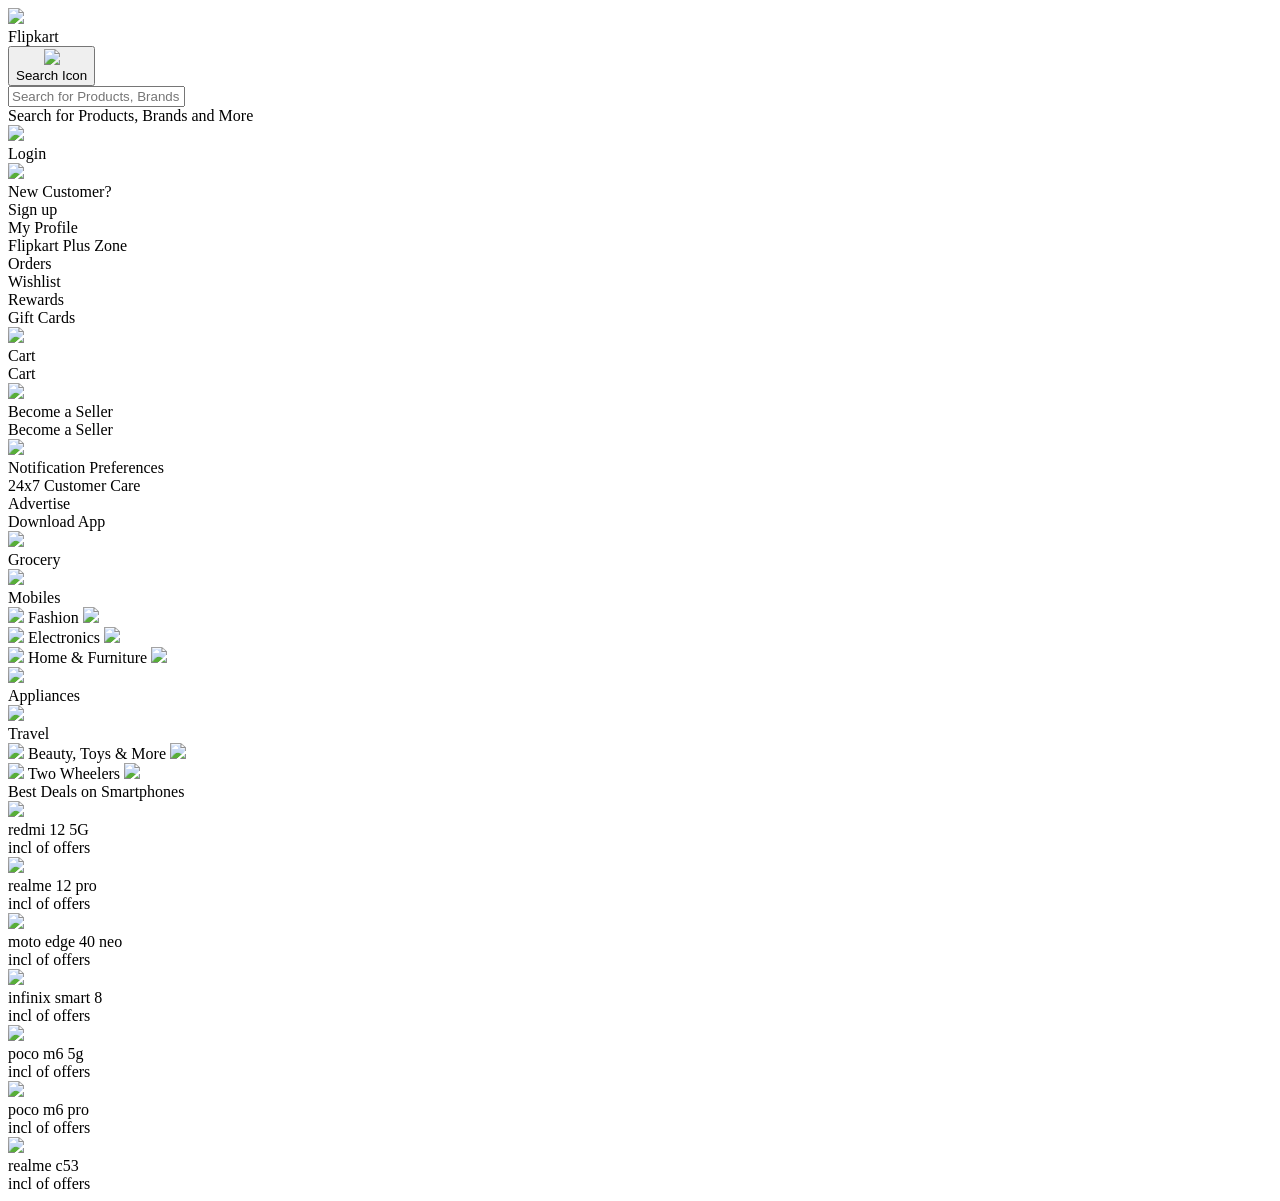
==== flipkart.html @ cf7d5f3a "Add files via upload" ====
<!DOCTYPE html>
<html>
  <head>
    <link rel="stylesheet" href="/Flipkart/styles/header.css">
    <link rel="stylesheet" href="/Flipkart/styles/general.css">
    <link rel="stylesheet" href="/Flipkart/styles/categories.css">
    <link rel="stylesheet" href="/Flipkart/styles/smartphones.css">
    
    <title>flipkart.com</title>
  </head>
  <body class="body">
    <div class="header">

        <div class="flipkart-icon">
          <img class="flipkart-header-icon" src="/Flipkart/Icons/flipkarheaderlogo.svg">
          <div class="tooltip">Flipkart</div>
        </div>
       
        <div class="search">
            <button class="search-button">
              <img class="search-icon" src="/Flipkart/Icons/search.png">
              <div class="tooltip">Search Icon</div>
            </button>
          <div class="searchbar">
            <input class="search-bar" type="text" placeholder="Search for Products, Brands and More">
            <div class="tooltip">Search for Products, Brands and More</div>
          </div>
        </div>
       <div class="right-section">
        <div class="login">
          <div class="login-icons">
            <img class="profile-icon" src="/Flipkart/Icons/profile.svg">
            <div class="login-text">Login</div>
            <img class="dropdown-icon" src="/Flipkart/Icons/dropdown.svg">
          </div>
          
          <div class="login-tooltip">
            <div class="login-header">
              <div class="nc">New Customer?</div>
              <div class="su">Sign up</div>
            </div>
            <div class="content">My Profile</div>
            <div class="content">Flipkart Plus Zone</div>
            <div class="content">Orders</div>
            <div class="content">Wishlist</div>
            <div class="content">Rewards</div>
            <div class="content">Gift Cards</div>      
          </div>
        </div>
        
        
        <div class="cart">
          <img class="cart-icon" src="/Flipkart/Icons/cart.svg">
          <div class="cart-text">Cart</div>
          <div class="tooltip">Cart</div>
        </div>

        <div class="store">
          <img class="store-icon" src="/Flipkart/Icons/Store.svg">
          <div class="store-text">Become a Seller</div>
          <div class="tooltip">Become a Seller</div>
        </div>

        <div class="three-dots">
          <img class="three-dots-img" src="/Flipkart/Icons/3verticalDots.svg">
          <div class="three-dots-tooltip">
            <div class="list">Notification Preferences</div>
            <div class="list">24x7 Customer Care</div>
            <div class="list">Advertise</div>
            <div class="list">Download App</div>
          </div>
        </div>
  
      </div> 
    </div>

    <div class="categories">
      <div class="categories-items">
        <img class="categories-icons" src="/Flipkart/Icons/grocery.png">
        <div class="categories-text">Grocery</div>
      </div>
      <div class="categories-items">
        <img class="categories-icons" src="/Flipkart/Icons/mobiles.png">
        <div class="categories-text">Mobiles</div>
      </div>
      <div class="categories-items">
        <img class="categories-icons" src="/Flipkart/Icons/fashion.png">
        <span>Fashion 
          <img class="dropdown" src="/Flipkart/Icons/dropdown.svg">
        </span>
      </div>
      <div class="categories-items">
        <img class="categories-icons" src="/Flipkart/Icons/electronics.webp">
        <span>Electronics
          <img class="dropdown" src="/Flipkart/Icons/dropdown.svg">
        </span>
      </div>
      <div class="categories-items">
        <img class="categories-icons" src="/Flipkart/Icons/furniture.webp">
        <span>Home & Furniture
          <img class="dropdown" src="/Flipkart/Icons/dropdown.svg">
        </span>
      </div>
      <div class="categories-items">
        <img class="categories-icons" src="/Flipkart/Icons/appliances.webp">
        <div>Appliances</div>
      </div>
      <div class="categories-items">
        <img class="categories-icons" src="/Flipkart/Icons/travel.webp">
        <div>Travel</div>
      </div>
      <div class="categories-items">
        <img class="categories-icons" src="/Flipkart/Icons/toys.webp">
        <span>Beauty, Toys & More
          <img class="dropdown" src="/Flipkart/Icons/dropdown.svg">
        </span>
      </div>
      <div class="categories-items-bikes">
        <img class="bikes-icon" src="/Flipkart/Icons/bikes.webp">
        <span class="text">Two Wheelers
          <img class="dropdown-bikes" src="/Flipkart/Icons/dropdown.svg">
        </span>
       
      </div>
    </div>

    <div class="smartphones">
      <div class="smartphones-header">Best Deals on Smartphones</div>
      <div class="smartphones-grid">
        <div class="phones">
          <img class="phone-icon" src="/Flipkart/Icons/realme12.webp">
          <div class="phone-name">redmi 12 5G</div>
          <div class="offers">incl of offers</div>
        </div>
        <div class="phones">
          <img class="phone-icon" src="/Flipkart/Icons/realme12pro.webp">
          <div class="phone-name">realme 12 pro</div>
          <div class="offers">incl of offers</div>
        </div>
        <div class="phones">
          <img class="phone-icon" src="/Flipkart/Icons/motoedge.webp">
          <div class="phone-name">moto edge 40 neo</div>
          <div class="offers">incl of offers</div>
        </div>
        <div class="phones">
          <img class="phone-icon" src="/Flipkart/Icons/infinix8.webp">
          <div class="phone-name">infinix smart 8</div>
          <div class="offers">incl of offers</div>
        </div>
        <div class="phones">
          <img class="phone-icon" src="/Flipkart/Icons/pocom6.webp">
          <div class="phone-name">poco m6 5g</div>
          <div class="offers">incl of offers</div>
        </div>
        <div class="phones">
          <img class="phone-icon" src="/Flipkart/Icons/m6pro.webp">
          <div class="phone-name">poco m6 pro</div>
          <div class="offers">incl of offers</div>
        </div>
        <div class="phones">
          <img class="phone-icon" src="/Flipkart/Icons/relamec53.webp">
          <div class="phone-name">realme c53</div>
          <div class="offers">incl of offers</div>
        </div>
      </div>
    </div>



  </body>
</html>
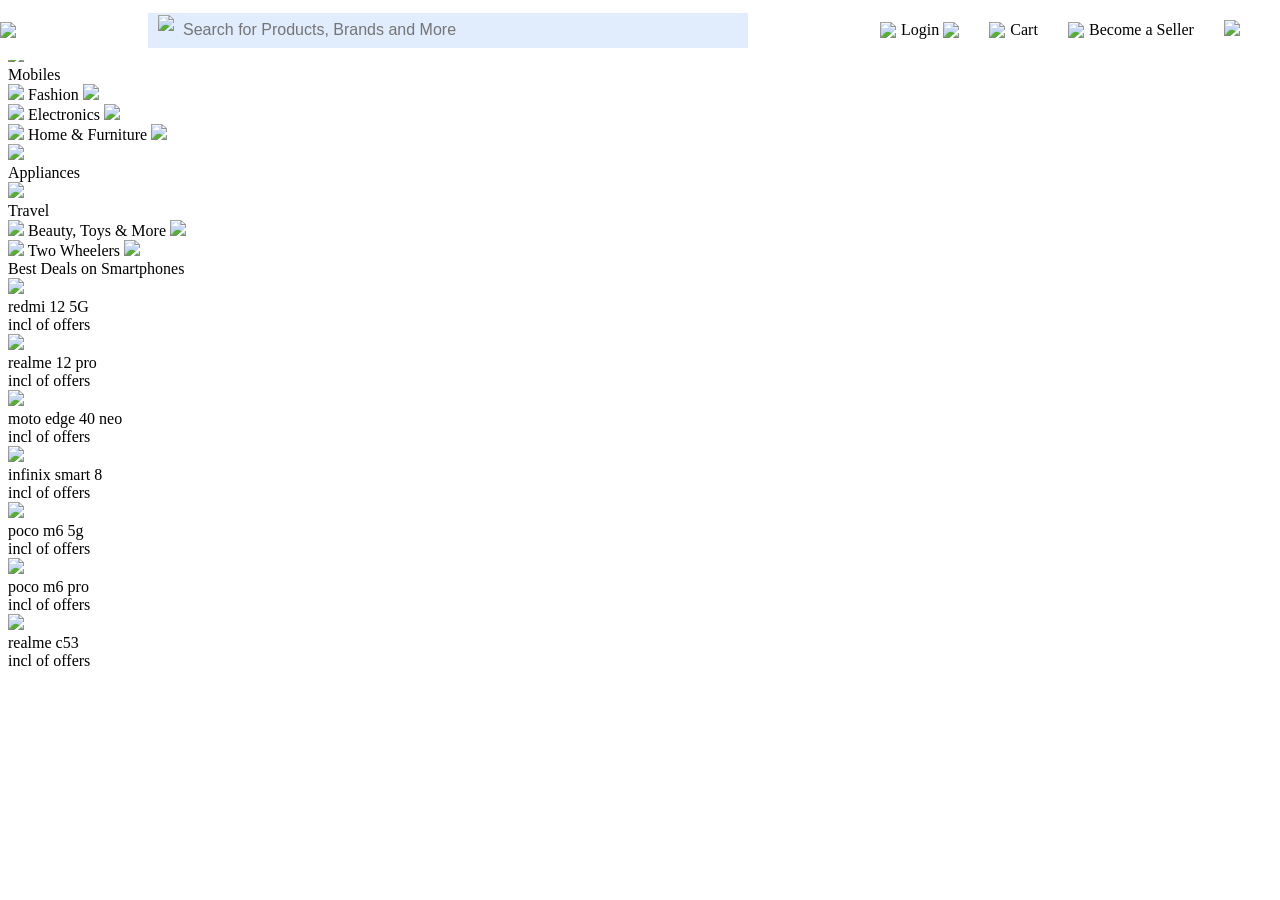
==== commit 935bf427: "Update flipkart.html" ====
--- a/flipkart.html
+++ b/flipkart.html
@@ -1,7 +1,7 @@
 <!DOCTYPE html>
 <html>
   <head>
-    <link rel="stylesheet" href="/Flipkart/styles/header.css">
+    <link rel="stylesheet" href="/styles/header.css">
     <link rel="stylesheet" href="/Flipkart/styles/general.css">
     <link rel="stylesheet" href="/Flipkart/styles/categories.css">
     <link rel="stylesheet" href="/Flipkart/styles/smartphones.css">
--- a/styles/header.css
+++ b/styles/header.css
@@ -0,0 +1,289 @@
+.header{
+  display: flex;
+  position: fixed;
+  align-items: center;
+  justify-content: space-between;
+  background-color: white;
+  left: 0px;
+  right: 0px;
+  top: 0px;
+  height: 60px;
+}
+
+.flipkart-icon{
+  display: flex;
+  align-items: center;
+  position: relative;
+  width: auto;
+}
+
+.search{
+  display: flex;
+  flex: 1;
+  margin-left: 50px;
+  margin-right: 50px;
+  background-color: rgb(225, 236, 253);
+  align-items: center;
+  max-width: 600px;
+  /* width: auto; */
+}
+
+
+.search-icon{
+  height: 30px;
+  /* margin-left: 50px; */
+
+}
+.search-button{
+  border: none;
+  background-color: rgb(225, 236, 253);
+
+  /* margin-right: 3px; */
+  height: 30px;
+  width: 35px;
+  border-radius: 4px;
+  position: relative;
+  display: flex;
+  align-items: center;
+  justify-content: center;
+}
+
+.searchbar{
+  display: flex;
+  flex: 1;
+  align-items: center;
+  justify-content: center;
+  
+}
+
+.search-bar{
+  flex: 1;
+  width: 0px;
+  height: 33px;
+  font-size: 16px;
+  padding-left: 0px;
+  background-color: rgb(225, 236, 253);
+  border: none;
+  border-radius: 4px;
+  position: relative;
+}
+
+.search-bar::placeholder{
+ font-size: 16px;
+}
+
+
+.login-icons, .cart, .store, .login
+/* .login */
+{
+  display: flex;
+  align-items: center;
+  cursor: pointer;
+  /* flex-wrap: nowrap; */
+  position: relative;
+  width: auto;
+  justify-content: center;
+  flex-shrink: 0; 
+}
+
+.login-tooltip{
+  position: absolute;
+  padding: 5px 5px 4px 6px;
+  top: 40px;
+  left: 0px;
+  width: 200px;
+  display: grid;
+  /* row-gap: 2px; */
+  background-color: white;
+  color: rgb(82, 79, 79);
+  font-size: 16px;
+  box-shadow: 0 6px 20px 0 rgba(0, 0, 0, 0.19);
+  border-radius: 5px;
+  opacity: 0;
+}
+.content{
+  height: 30px;
+  display: flex;
+  align-items: center; 
+  
+}
+
+/* .profile-icon:hover .login-tooltip, 
+.login-text:hover .login-tooltip,
+.dropdown-icon:hover .login-tooltip{
+  
+  opacity: 1;
+} */
+
+ .login:hover 
+ /* .login-icons:hover  */
+ .login-tooltip{
+  opacity: 1;
+}
+
+.login .content:hover{
+  background-color: lightgray;
+}
+
+/* .dropdown-icon:hover, .login-tooltip{
+  opacity: 1;
+} */ 
+.login-header{
+  height: 45px;
+  display: grid;
+  align-items: center;
+  font-size: 16px;
+  grid-template-columns: 2fr 1fr;
+  background-color: rgb(240, 240, 240);
+}
+
+.su{
+  color: rgb(61, 145, 255);
+  font-weight: 600;
+}
+
+
+.login-text{
+  margin-left: 5px;
+  margin-right: 4px;
+}
+
+.cart-text{
+  margin-left: 5px;
+}
+
+.store-text{
+  margin-left: 5px;
+  white-space: nowrap;
+}
+
+.three-dots-img{
+  margin-right: 40px;
+}
+
+.flipkart-icon .tooltip{
+  background-color: darkslategray;
+  color: lightgray;
+  position: absolute;
+  bottom: -30px;
+  right: 30px;
+  font-size: 12px;
+  border-radius: 3px;
+  border-color: black;
+  padding: 4px 8px 4px 8px;
+  border-color: black;
+  opacity: 0;
+
+}
+
+.searchbar .tooltip,
+.cart .tooltip,
+.store .tooltip{
+  background-color: darkslategrey;
+  color: lightgrey;
+  position: absolute;
+  bottom: -30px;
+  /* left: -50px; */
+  font-size: 12px;
+  border-radius: 3px;
+  border-color: black;
+  padding: 4px 8px 4px 8px;
+  border-color: black;
+  /* pointer-events: none; */
+  opacity: 0;
+  
+}
+
+.search-button .tooltip{
+  background-color: darkslategrey;
+  color: lightgrey;
+  position: absolute;
+  bottom: -30px;
+  right: -65px;
+  width: 70px;
+  /* left: -50px; */
+  font-size: 12px;
+  border-radius: 3px;
+  border-color: black;
+  padding: 4px 8px 4px 8px;
+  border-color: black;
+  /* pointer-events: none; */
+  opacity: 0;
+}
+
+.right-section{
+  display: flex;
+  align-items: center;
+  justify-content: space-between;
+  min-width: 400px;
+  flex-shrink: 0;
+  /* flex-shrink: 0; */
+  /* min-width: 200px; */
+  /* width: 500px; */
+}
+
+.flipkart-icon:hover .tooltip,
+.search-button:hover .tooltip,
+.searchbar:hover .tooltip,
+.cart:hover .tooltip,
+.store:hover .tooltip{
+  opacity: 1;
+}
+
+.login-icons:hover .dropdown-icon{
+  rotate: 180deg;
+  transition: 0.3s;
+}
+
+.login-icons:hover
+/* .login:hover */
+{
+  height: 38px;
+  width: 100px;
+  border-radius: 5px;
+  background-color: rgb(46, 140, 255);
+}
+
+.three-dots{
+  position: relative;
+}
+
+.three-dots-tooltip{
+  display: grid;
+  position: absolute;
+  padding: 5px 10px;
+  top: 35px;
+  left: -130px;
+  background-color: white;
+  box-shadow: 0 6px 20px 0 rgba(0, 0, 0, 0.19);
+  opacity: 0;
+}
+.list{
+  padding-top: 8px;
+  padding-bottom: 8px;
+}
+.three-dots:hover .three-dots-tooltip{
+  opacity: 1;
+}
+
+.three-dots .list:hover {
+  background-color: lightgray;
+}
+
+@media(max-width: 1000px){
+  .cart-text, .store-text{
+    display: none;
+  }
+
+  .search-bar{
+    /* display: flex; */
+    flex-shrink: 8;
+    }
+
+    .right-section{
+      flex-shrink: 4px;
+      min-width: 250px;
+    }
+}
+  
+
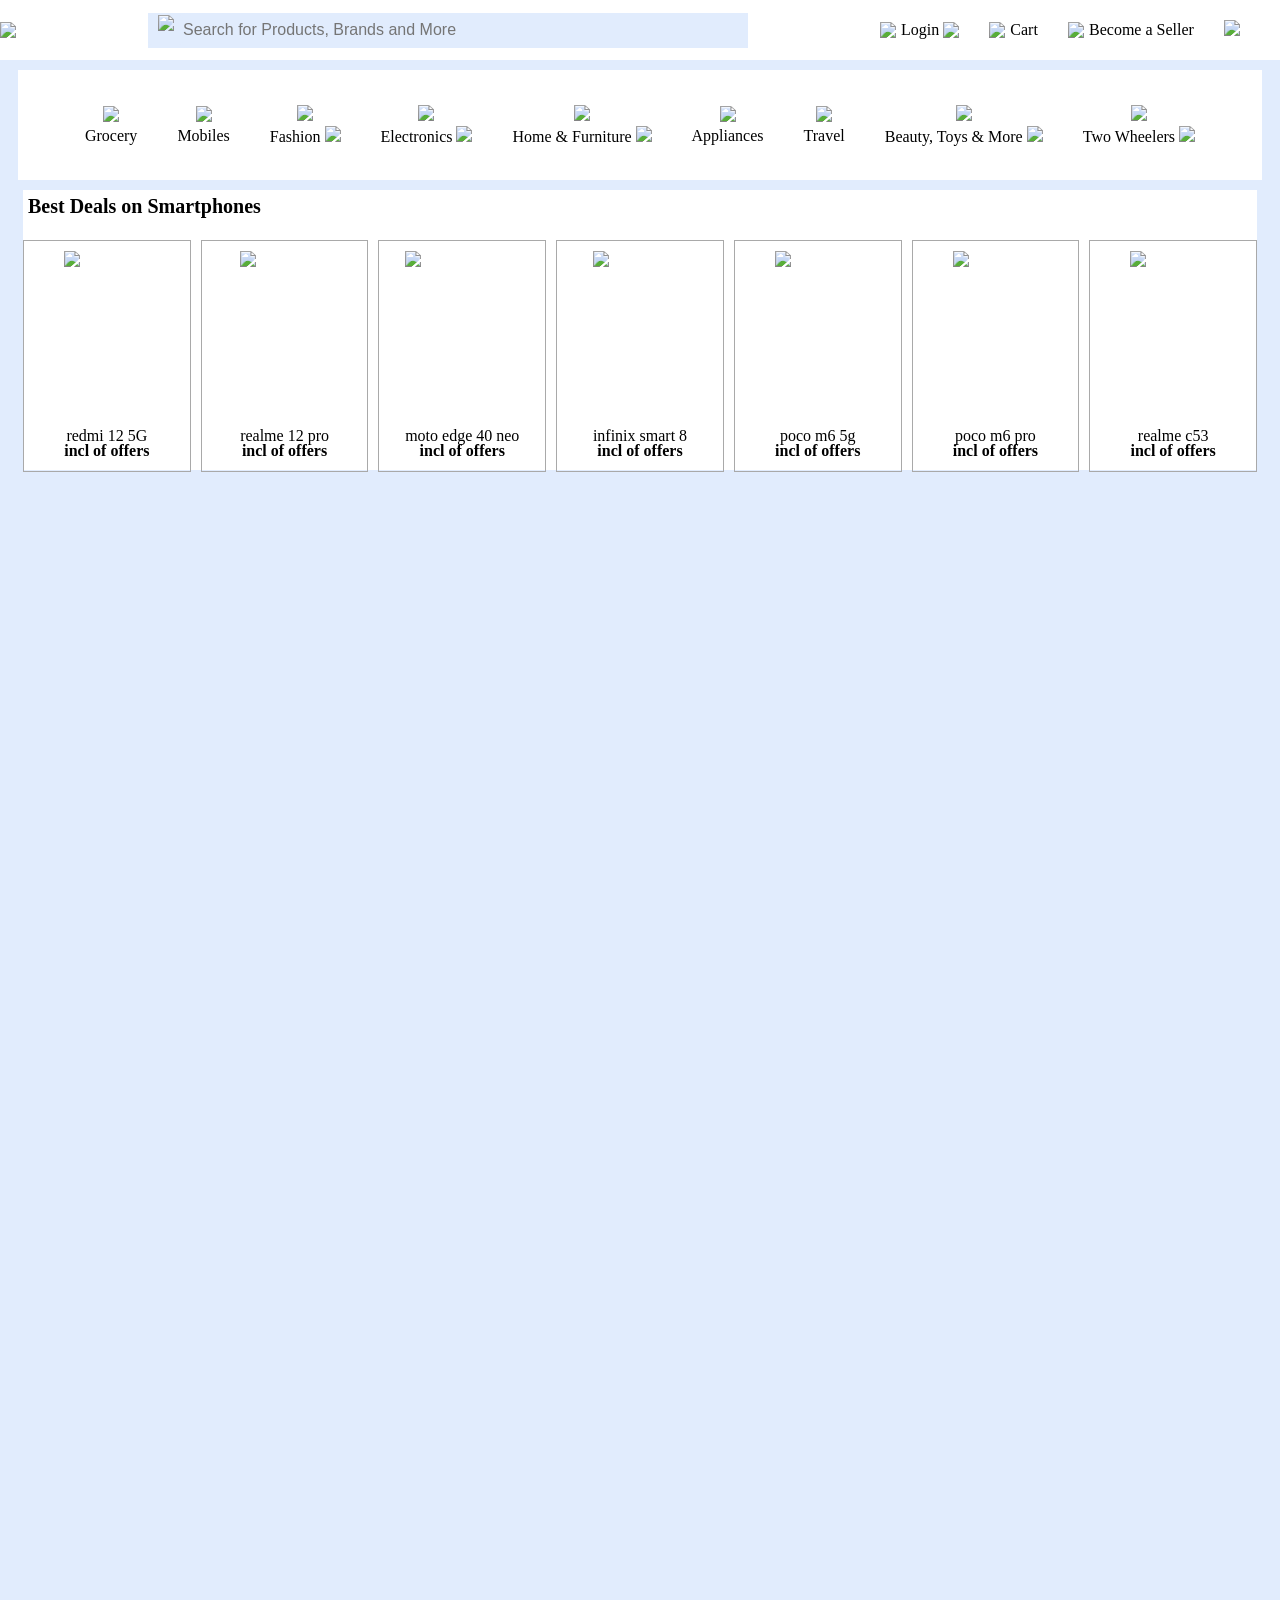
==== commit 66d4e778: "Update flipkart.html" ====
--- a/flipkart.html
+++ b/flipkart.html
@@ -2,9 +2,9 @@
 <html>
   <head>
     <link rel="stylesheet" href="/styles/header.css">
-    <link rel="stylesheet" href="/Flipkart/styles/general.css">
-    <link rel="stylesheet" href="/Flipkart/styles/categories.css">
-    <link rel="stylesheet" href="/Flipkart/styles/smartphones.css">
+    <link rel="stylesheet" href="/styles/general.css">
+    <link rel="stylesheet" href="/styles/categories.css">
+    <link rel="stylesheet" href="/styles/smartphones.css">
     
     <title>flipkart.com</title>
   </head>
--- a/styles/general.css
+++ b/styles/general.css
@@ -0,0 +1,4 @@
+.body{
+  padding-bottom: 3000px;
+  background-color: rgb(225, 236, 253);
+}
--- a/styles/categories.css
+++ b/styles/categories.css
@@ -0,0 +1,65 @@
+.categories{
+  display: flex;
+  align-items: center;
+  justify-content: center;
+  background-color: white;
+  margin: 70px 10px 10px 10px;
+  height:110px;
+}
+
+.categories-items, .categories-items-bikes{
+  display: grid;
+  padding: 10px 20px 10px 20px;
+  padding-right: 20px;
+  /* justify-items: sp; */
+  align-content: center;
+  justify-items: center;
+}
+
+.categories-icons, .bikes-icon{
+  margin-bottom: 5px;
+  max-width: 100%;
+  height: auto;
+  display: block;
+  flex-wrap: nowrap;
+}
+
+.categories-items:hover .dropdown{
+  rotate: 180deg;
+  transition: 0.3s;
+}
+
+.categories-items-bikes:hover .dropdown-bikes{
+  rotate: 180deg;
+  transition: 0.3s;
+}
+
+@media(max-width:1190px){
+  .bikes-icon {
+    width: 0px;
+  }
+  .text{
+    font-size: 0px;
+  }
+  .categories-items-bikes{
+    width: 0px;
+  }
+  .dropdown-bikes{
+    width: 0px;
+  }
+
+  .categories-items-bikes{
+        padding-right: 0px;
+    }
+
+}
+
+@media(max-width:1190px){
+  .categories{
+    min-width: 1000px;
+  }
+
+  .categories-items{
+    min-width: auto;
+  }
+}
--- a/styles/smartphones.css
+++ b/styles/smartphones.css
@@ -0,0 +1,48 @@
+.smartphones{
+  display: grid;
+  background-color: white;
+  grid-template-rows: 40px 240px;
+  margin: 10px 15px;
+}
+
+.smartphones-header{
+  font-size: 20px;
+  font-weight: 550;
+  margin: 5px auto auto 5px;
+}
+
+.smartphones-grid{
+  display: grid;
+  grid-template-columns: repeat(7, 1fr);
+  column-gap: 10px;
+  padding-top: 10px;
+}
+
+.phone-icon{
+  height: 170px;
+}
+
+.phones{
+  display: grid;
+  grid-template-rows: 170px 20px 20px;
+  /* border-width: 4px;
+  border-color: red; */
+  align-items: center;
+  justify-content: center;
+  padding-top: 10px;
+  padding-bottom: 10px;
+  border: 1px darkgray solid;
+  
+}
+
+.phone-name{
+  text-align: center;
+  margin-top: 10px;
+}
+
+
+.offers{
+ text-align: center;
+ margin-top: 5x;
+ font-weight: 550;
+}
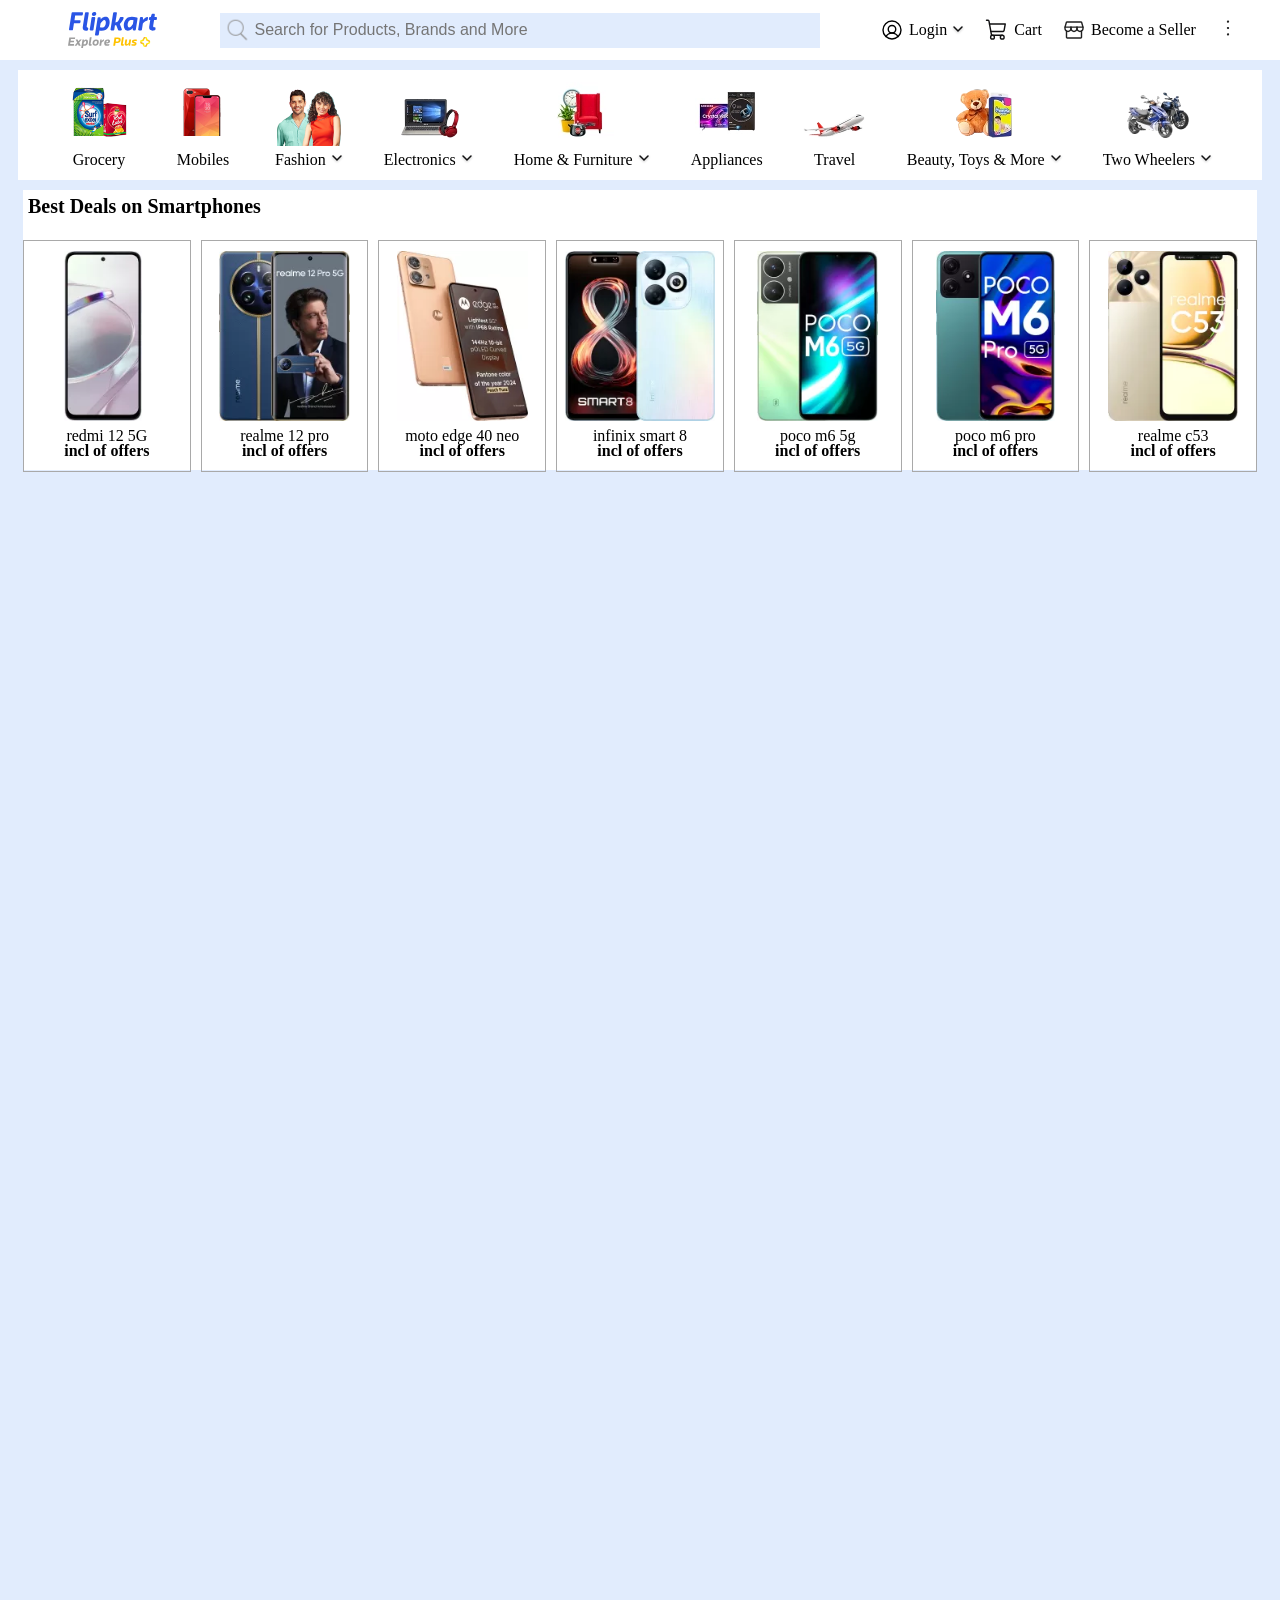
==== commit 829dcb9e: "Update flipkart.html" ====
--- a/flipkart.html
+++ b/flipkart.html
@@ -12,13 +12,13 @@
     <div class="header">
 
         <div class="flipkart-icon">
-          <img class="flipkart-header-icon" src="/Flipkart/Icons/flipkarheaderlogo.svg">
+          <img class="flipkart-header-icon" src="/Icons/flipkarheaderlogo.svg">
           <div class="tooltip">Flipkart</div>
         </div>
        
         <div class="search">
             <button class="search-button">
-              <img class="search-icon" src="/Flipkart/Icons/search.png">
+              <img class="search-icon" src="/Icons/search.png">
               <div class="tooltip">Search Icon</div>
             </button>
           <div class="searchbar">
@@ -29,9 +29,9 @@
        <div class="right-section">
         <div class="login">
           <div class="login-icons">
-            <img class="profile-icon" src="/Flipkart/Icons/profile.svg">
+            <img class="profile-icon" src="/Icons/profile.svg">
             <div class="login-text">Login</div>
-            <img class="dropdown-icon" src="/Flipkart/Icons/dropdown.svg">
+            <img class="dropdown-icon" src="/Icons/dropdown.svg">
           </div>
           
           <div class="login-tooltip">
@@ -50,19 +50,19 @@
         
         
         <div class="cart">
-          <img class="cart-icon" src="/Flipkart/Icons/cart.svg">
+          <img class="cart-icon" src="/Icons/cart.svg">
           <div class="cart-text">Cart</div>
           <div class="tooltip">Cart</div>
         </div>
 
         <div class="store">
-          <img class="store-icon" src="/Flipkart/Icons/Store.svg">
+          <img class="store-icon" src="/Icons/Store.svg">
           <div class="store-text">Become a Seller</div>
           <div class="tooltip">Become a Seller</div>
         </div>
 
         <div class="three-dots">
-          <img class="three-dots-img" src="/Flipkart/Icons/3verticalDots.svg">
+          <img class="three-dots-img" src="/Icons/3verticalDots.svg">
           <div class="three-dots-tooltip">
             <div class="list">Notification Preferences</div>
             <div class="list">24x7 Customer Care</div>
@@ -76,49 +76,49 @@
 
     <div class="categories">
       <div class="categories-items">
-        <img class="categories-icons" src="/Flipkart/Icons/grocery.png">
+        <img class="categories-icons" src="/Icons/grocery.png">
         <div class="categories-text">Grocery</div>
       </div>
       <div class="categories-items">
-        <img class="categories-icons" src="/Flipkart/Icons/mobiles.png">
+        <img class="categories-icons" src="/Icons/mobiles.png">
         <div class="categories-text">Mobiles</div>
       </div>
       <div class="categories-items">
-        <img class="categories-icons" src="/Flipkart/Icons/fashion.png">
+        <img class="categories-icons" src="/Icons/fashion.png">
         <span>Fashion 
-          <img class="dropdown" src="/Flipkart/Icons/dropdown.svg">
+          <img class="dropdown" src="/Icons/dropdown.svg">
         </span>
       </div>
       <div class="categories-items">
-        <img class="categories-icons" src="/Flipkart/Icons/electronics.webp">
+        <img class="categories-icons" src="/Icons/electronics.webp">
         <span>Electronics
-          <img class="dropdown" src="/Flipkart/Icons/dropdown.svg">
+          <img class="dropdown" src="/Icons/dropdown.svg">
         </span>
       </div>
       <div class="categories-items">
-        <img class="categories-icons" src="/Flipkart/Icons/furniture.webp">
+        <img class="categories-icons" src="/Icons/furniture.webp">
         <span>Home & Furniture
-          <img class="dropdown" src="/Flipkart/Icons/dropdown.svg">
+          <img class="dropdown" src="/Icons/dropdown.svg">
         </span>
       </div>
       <div class="categories-items">
-        <img class="categories-icons" src="/Flipkart/Icons/appliances.webp">
+        <img class="categories-icons" src="/Icons/appliances.webp">
         <div>Appliances</div>
       </div>
       <div class="categories-items">
-        <img class="categories-icons" src="/Flipkart/Icons/travel.webp">
+        <img class="categories-icons" src="/Icons/travel.webp">
         <div>Travel</div>
       </div>
       <div class="categories-items">
-        <img class="categories-icons" src="/Flipkart/Icons/toys.webp">
+        <img class="categories-icons" src="/Icons/toys.webp">
         <span>Beauty, Toys & More
-          <img class="dropdown" src="/Flipkart/Icons/dropdown.svg">
+          <img class="dropdown" src="/Icons/dropdown.svg">
         </span>
       </div>
       <div class="categories-items-bikes">
-        <img class="bikes-icon" src="/Flipkart/Icons/bikes.webp">
+        <img class="bikes-icon" src="/Icons/bikes.webp">
         <span class="text">Two Wheelers
-          <img class="dropdown-bikes" src="/Flipkart/Icons/dropdown.svg">
+          <img class="dropdown-bikes" src="/Icons/dropdown.svg">
         </span>
        
       </div>
@@ -128,37 +128,37 @@
       <div class="smartphones-header">Best Deals on Smartphones</div>
       <div class="smartphones-grid">
         <div class="phones">
-          <img class="phone-icon" src="/Flipkart/Icons/realme12.webp">
+          <img class="phone-icon" src="/Icons/realme12.webp">
           <div class="phone-name">redmi 12 5G</div>
           <div class="offers">incl of offers</div>
         </div>
         <div class="phones">
-          <img class="phone-icon" src="/Flipkart/Icons/realme12pro.webp">
+          <img class="phone-icon" src="/Icons/realme12pro.webp">
           <div class="phone-name">realme 12 pro</div>
           <div class="offers">incl of offers</div>
         </div>
         <div class="phones">
-          <img class="phone-icon" src="/Flipkart/Icons/motoedge.webp">
+          <img class="phone-icon" src="/Icons/motoedge.webp">
           <div class="phone-name">moto edge 40 neo</div>
           <div class="offers">incl of offers</div>
         </div>
         <div class="phones">
-          <img class="phone-icon" src="/Flipkart/Icons/infinix8.webp">
+          <img class="phone-icon" src="/Icons/infinix8.webp">
           <div class="phone-name">infinix smart 8</div>
           <div class="offers">incl of offers</div>
         </div>
         <div class="phones">
-          <img class="phone-icon" src="/Flipkart/Icons/pocom6.webp">
+          <img class="phone-icon" src="/Icons/pocom6.webp">
           <div class="phone-name">poco m6 5g</div>
           <div class="offers">incl of offers</div>
         </div>
         <div class="phones">
-          <img class="phone-icon" src="/Flipkart/Icons/m6pro.webp">
+          <img class="phone-icon" src="/Icons/m6pro.webp">
           <div class="phone-name">poco m6 pro</div>
           <div class="offers">incl of offers</div>
         </div>
         <div class="phones">
-          <img class="phone-icon" src="/Flipkart/Icons/relamec53.webp">
+          <img class="phone-icon" src="/Icons/relamec53.webp">
           <div class="phone-name">realme c53</div>
           <div class="offers">incl of offers</div>
         </div>
